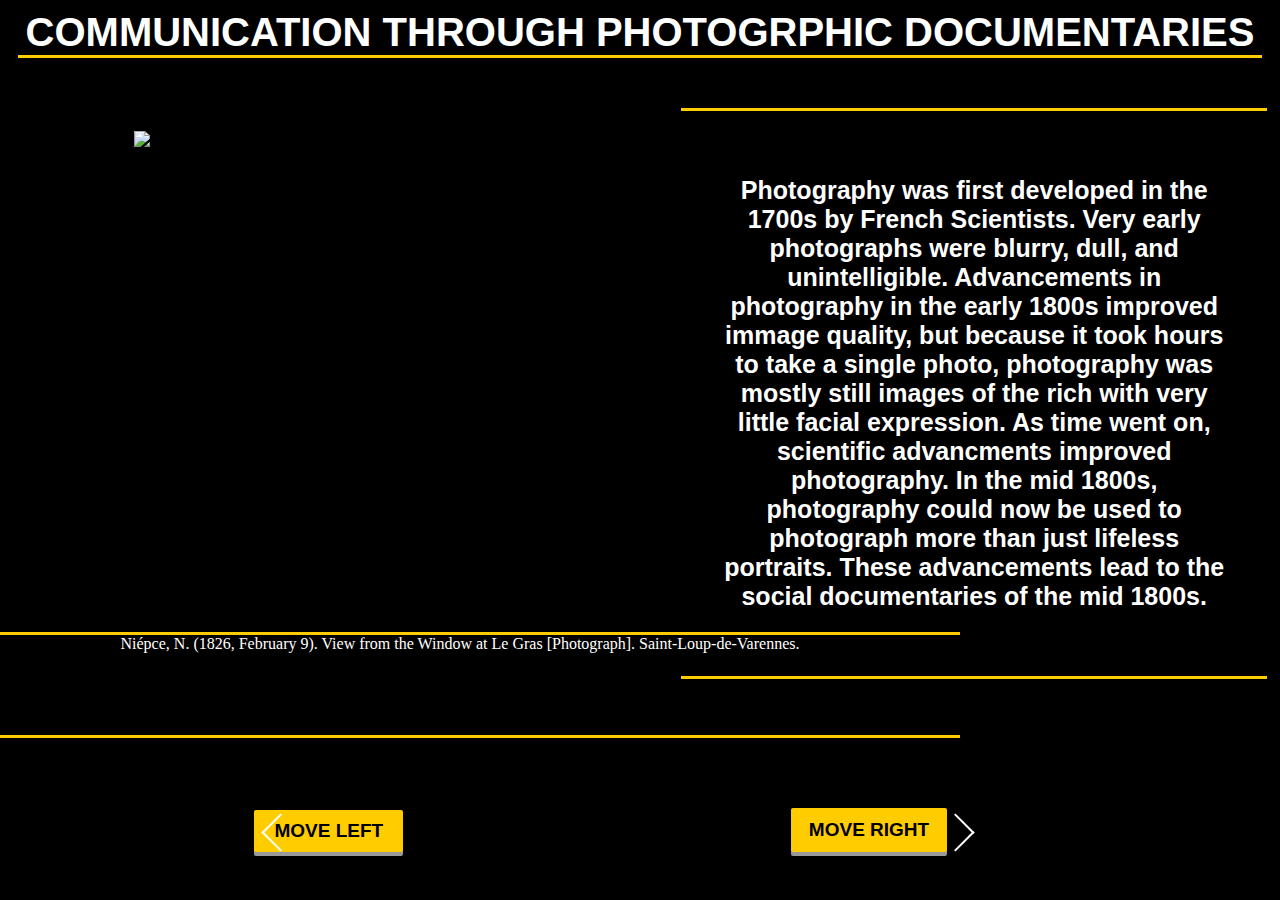
==== index.html @ eccadef6 "Add files via upload" ====
<html>
    <link rel="stylesheet" href="historyproject.css">
    <body>
    <title>Communication Through Photographic Documentaries</title>
    <div class="title">
        <d1 ><b>COMMUNICATION THROUGH PHOTOGRPHIC DOCUMENTARIES</b></d1>
    </div>
    <style> 
        .tab { 
            display: inline-block; 
            margin-left: 40px; 
        } 
    </style> 
    <div id = "firstparagraph">
        
            <p><b>Photography was first developed in the 1700s by French Scientists. Very early photographs were blurry, dull, and unintelligible. Advancements in photography in the early 1800s improved immage quality, but because it took hours to take a single photo, photography was mostly still images of the rich with very little facial expression. As time went on, scientific advancments improved photography. In the mid 1800s, photography could now be used to photograph more than just lifeless portraits. These advancements lead to the social documentaries of the mid 1800s.</b></p>
        
    </div>
    <div id="picture">
        <img src="https://external-content.duckduckgo.com/iu/?u=http%3A%2F%2Fimages6.fanpop.com%2Fimage%2Fphotos%2F33000000%2FThe-First-Picture-Ever-Taken-history-33096761-800-556.jpg&f=1&nofb=1?random" id='img'>
    </div>
    <div id="footer">
        <d1>Citation goes here</d1>
    </div>
    <div class="long-arrow-right">
    </div>
    <div class="mvleft">
        <d id="mvleft"><b>MOVE LEFT</b></d>
    </div>
    <div class="mvright">
        <d id="mvright"><b>MOVE RIGHT</b></d>
    </div>
    <div class="long-arrow-left">
    </div>
    <div id="quotes">
        <p><b>tests</b></p>
    </div>>
    <div id="rose">
        <p><b>test</b></p>
    </div>
    <script src="js/main.js"></script>
    </body>
</html>
---- historyproject.css ----
body {
    background: #000000;
  }
.title {
    text-align: center;
    border-bottom-style: solid;
    border-color: #ffcc00;
    margin: 10px;
    color:  #ffffff;
    font-family: 'GeoBrandBold', 'CenturyGothic', sans-serif;
    font-size: 40px;
  }
#firstparagraph {
    float: right;
    width: 40%;
    height: auto;
    color: #ffffff;
    font-family: 'GeoBrandBold', 'CenturyGothic', sans-serif;
    font-size: 25px;
    text-align: center;
    position: relative;
    margin: 5px;
    padding: 40px;
    border-bottom-style: solid;
    border-top-style: solid;
    margin-top: 40px;
    border-color: #ffcc00;
}
#picture {
    float: left;
    margin-left: 10%;
    margin-right: 10%;
    margin-top: 5%;
    width: 10%;

}
#quotes {
  float: left;
  margin-left: 7%;
  margin-right: auto;
  width: 25%;
  color: #ffffff;
  font-family: 'GeoBrandBold', 'CenturyGothic', sans-serif;
  font-size: 25px;
  text-align: center;
}

#rose {
  float: left;
  margin-left: 7%;
  margin-right: auto;
  width: 25%;
  color: #ffffff;
  font-family: 'GeoBrandBold', 'CenturyGothic', sans-serif;
  font-size: 20px;
  text-align: start;
}

#footer {
    text-align: center;
    color: #ffffff;
    position: absolute;
    width: 1000px;
    height: 100px;
    bottom: 18%;
    right: 25%;
    border-bottom-style: solid;
    border-top-style: solid;
    border-color: #ffcc00;
  }
.long-arrow-right {
  -ms-transform:rotate(135deg); /* IE9 */
	-moz-transform: rotate(135deg);  /* FF3.5/3.6 */
	-o-transform: rotate(135deg);  /* Opera 10.5 */
	-webkit-transform: rotate(135deg);  /* Saf3.1+ */
	transform: rotate(135deg);  /* Newer browsers */
  position: absolute;
  bottom: 6%;
  right: 24.3%;
  width: 25px;
  height: 25px;
  border-top: 2px solid #fff;
  border-left: 2px solid #fff;
}
.mvright{
  position: absolute;
  bottom: 5.3%;
  right: 26%;
  font-family: 'GeoBrandBold', 'CenturyGothic', sans-serif;
  padding: 11px 18px;
  font-size: 19px;
  cursor: pointer;
  text-align: center;
  text-decoration: none;
  outline: none;
  color: #000;
  background-color: #ffcc00;
  border: none;
  border-radius: 2px;
  box-shadow: 0 4px #999;
}

.mvright:hover {
  background-color: #b99400;
}

.mvright:active {
  background-color: #b99400;
  box-shadow: 0 5px #666;
  transform: translateY(4px);
}



.mvleft{
  color: #ffffff;
  position: absolute;
  bottom: 5.3%;
  right: 68.5%;
  font-family: 'GeoBrandBold', 'CenturyGothic', sans-serif;
  padding: 10px 20px;
  font-size: 19px;
  cursor: pointer;
  text-align: center;
  text-decoration: none;
  outline: none;
  color: #000;
  background-color: #ffcc00;
  border: none;
  border-radius: 2px;
  box-shadow: 0 4px #999;
}

.mvleft:hover {
  background-color: #b99400;
}

.mvleft:active {
  background-color: #b99400;
  box-shadow: 0 5px #666;
  transform: translateY(4px);
}
.long-arrow-left{
  -ms-transform:rotate(315deg); /* IE9 */
	-moz-transform: rotate(315deg);  /* FF3.5/3.6 */
	-o-transform: rotate(315deg);  /* Opera 10.5 */
	-webkit-transform: rotate(315deg);  /* Saf3.1+ */
	transform: rotate(315deg);  /* Newer browsers */
  position: absolute;
  bottom: 6%;
  right: 77%;
  width: 25px;
  height: 25px;
  margin-left: 25%;
  border-top: 2px solid #fff;
  border-left: 2px solid #fff;
}
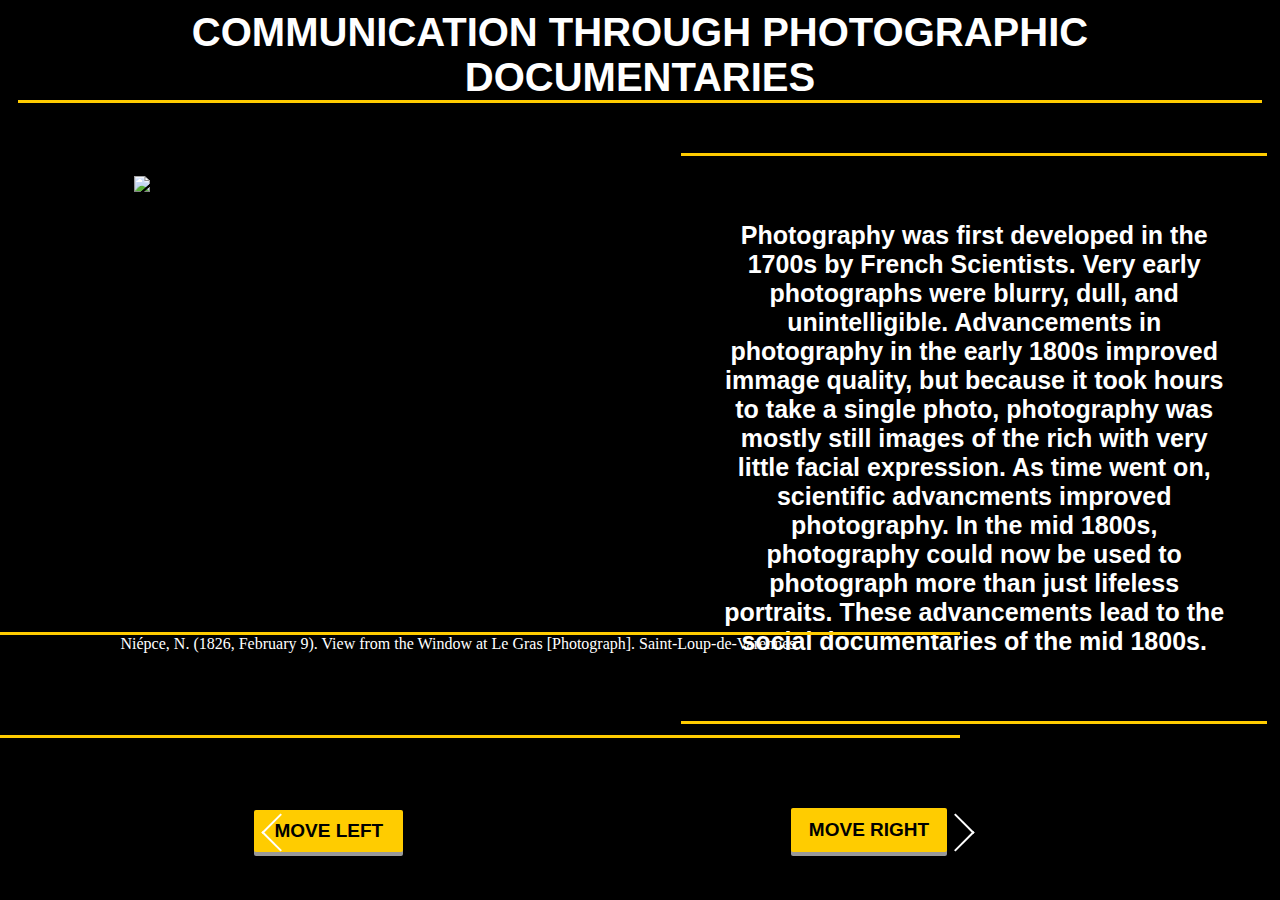
==== commit 43a19692: "Add files via upload" ====
--- a/index.html
+++ b/index.html
@@ -1,9 +1,9 @@
 <html>
     <link rel="stylesheet" href="historyproject.css">
     <body>
-    <title>Communication Through Photographic Documentaries</title>
+    <title>Pls spare my grade</title>
     <div class="title">
-        <d1 ><b>COMMUNICATION THROUGH PHOTOGRPHIC DOCUMENTARIES</b></d1>
+        <d1 ><b>COMMUNICATION THROUGH PHOTOGRAPHIC DOCUMENTARIES</b></d1>
     </div>
     <style> 
         .tab { 
@@ -38,6 +38,9 @@
     <div id="rose">
         <p><b>test</b></p>
     </div>
+    <div id="thesis">
+        <p><b></b></p>
+    </div>
     <script src="js/main.js"></script>
     </body>
 </html>
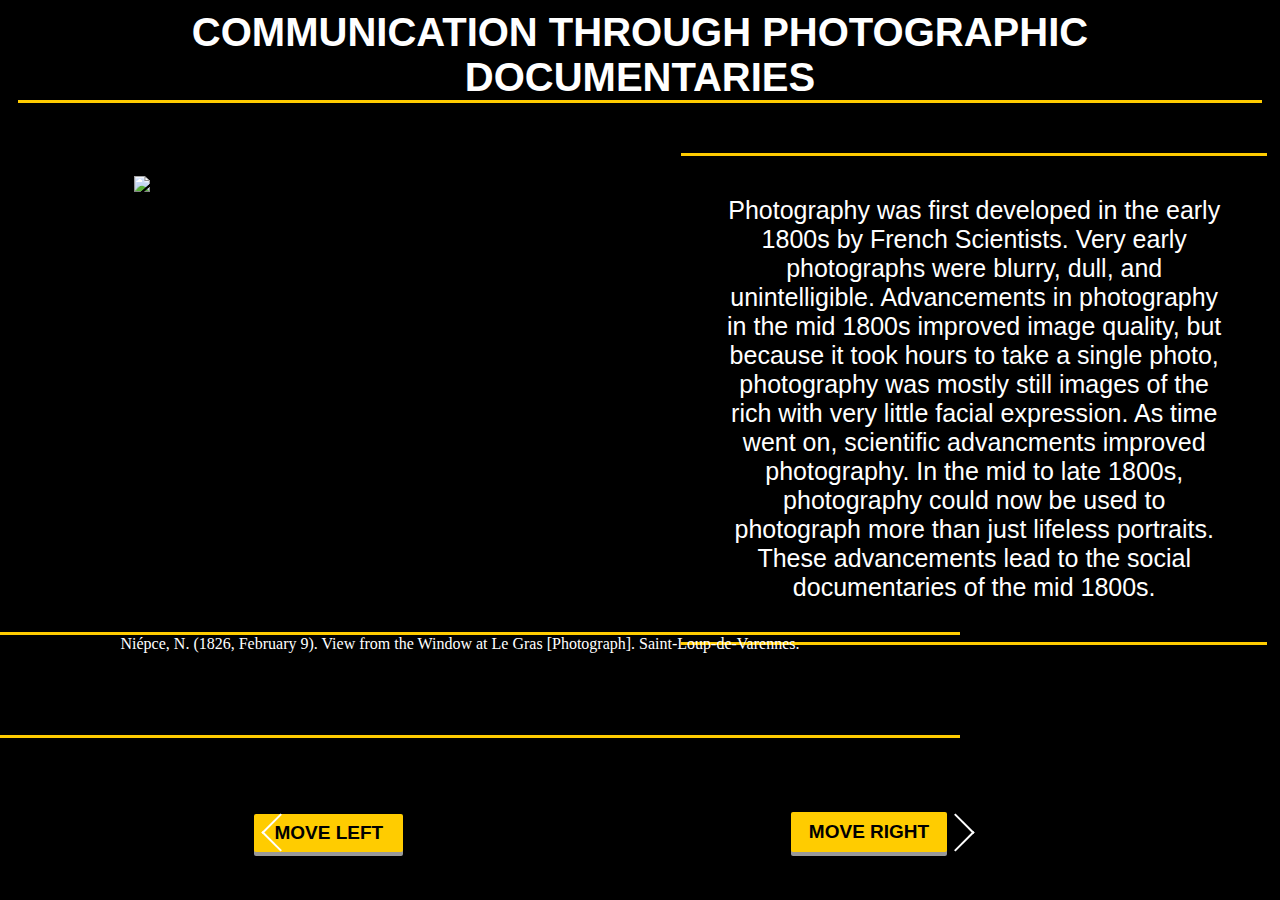
==== commit ccadd451: "Add files via upload" ====
--- a/index.html
+++ b/index.html
@@ -1,7 +1,7 @@
 <html>
     <link rel="stylesheet" href="historyproject.css">
     <body>
-    <title>Pls spare my grade</title>
+    <title>Pls spare my grade - Isaac D.</title>
     <div class="title">
         <d1 ><b>COMMUNICATION THROUGH PHOTOGRAPHIC DOCUMENTARIES</b></d1>
     </div>
--- a/historyproject.css
+++ b/historyproject.css
@@ -56,6 +56,18 @@
   text-align: start;
 }
 
+#thesis {
+    text-align: center;
+    color: #ffffff;
+    position: absolute;
+    font-family: 'GeoBrandBold', 'CenturyGothic', sans-serif;
+    font-size: 30px;
+    text-align: center;
+    padding: 10%;
+    border-bottom-style: solid;
+    border-top-style: solid;
+    border-color: #ffcc00;
+}
 #footer {
     text-align: center;
     color: #ffffff;
@@ -87,7 +99,7 @@
   bottom: 5.3%;
   right: 26%;
   font-family: 'GeoBrandBold', 'CenturyGothic', sans-serif;
-  padding: 11px 18px;
+  padding: 9px 18px;
   font-size: 19px;
   cursor: pointer;
   text-align: center;
@@ -118,7 +130,7 @@
   bottom: 5.3%;
   right: 68.5%;
   font-family: 'GeoBrandBold', 'CenturyGothic', sans-serif;
-  padding: 10px 20px;
+  padding: 8px 20px;
   font-size: 19px;
   cursor: pointer;
   text-align: center;
@@ -139,6 +151,7 @@
   background-color: #b99400;
   box-shadow: 0 5px #666;
   transform: translateY(4px);
+  
 }
 .long-arrow-left{
   -ms-transform:rotate(315deg); /* IE9 */
